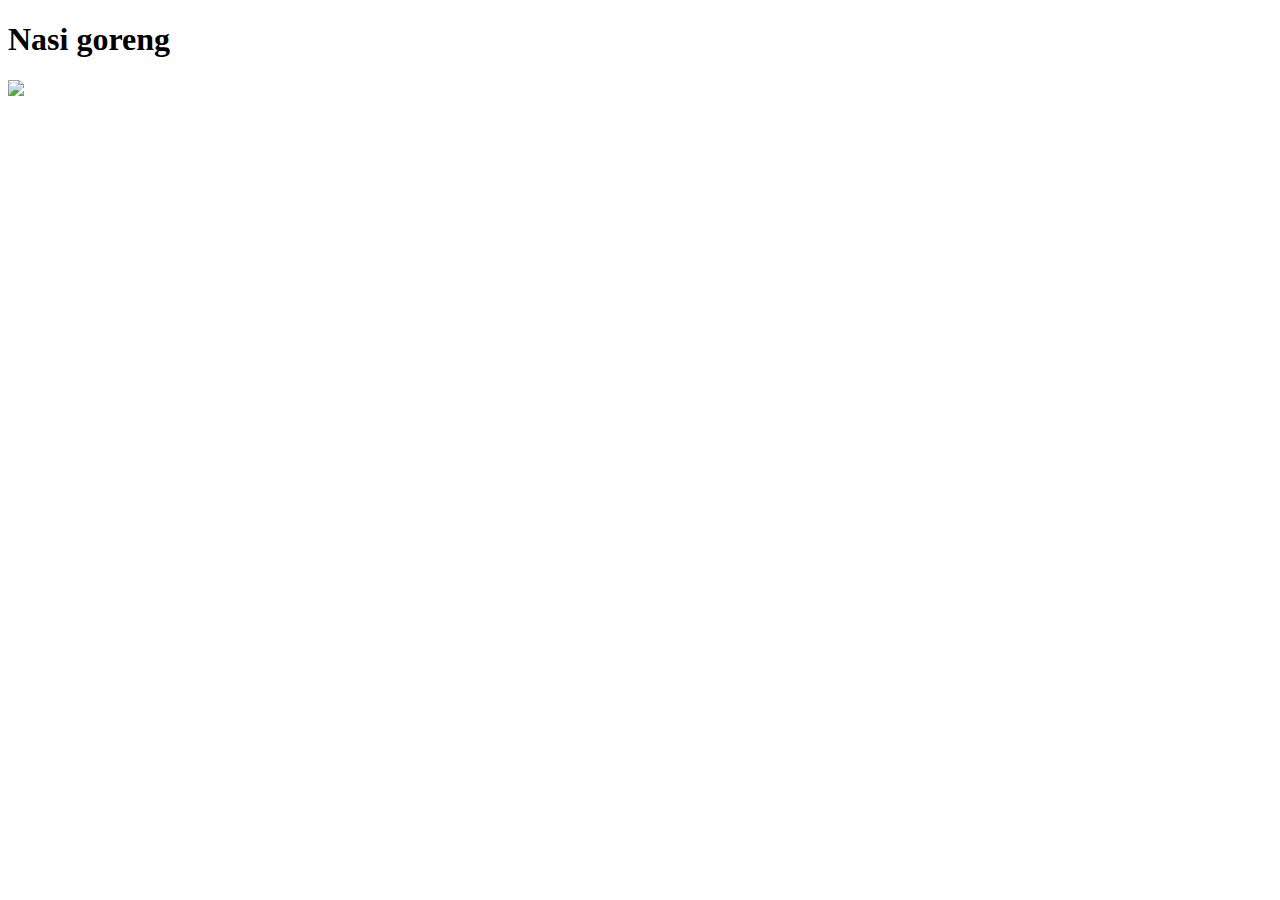
==== recipes/nasi-goreng.html @ 013adf0b "Menambahkan halaman resep nasi goreng dan rendang" ====
<!DOCTYPE html>
<html lang="en">
<head>
    <meta charset="UTF-8">
    <meta http-equiv="X-UA-Compatible" content="IE=edge">
    <meta name="viewport" content="width=device-width, initial-scale=1.0">
    <title>Nasi goreng</title>
</head>
<body>
    <h1>Nasi goreng</h1>
    <img src="../images/nasi_goreng_jawa.jpg">
</body>
</html>
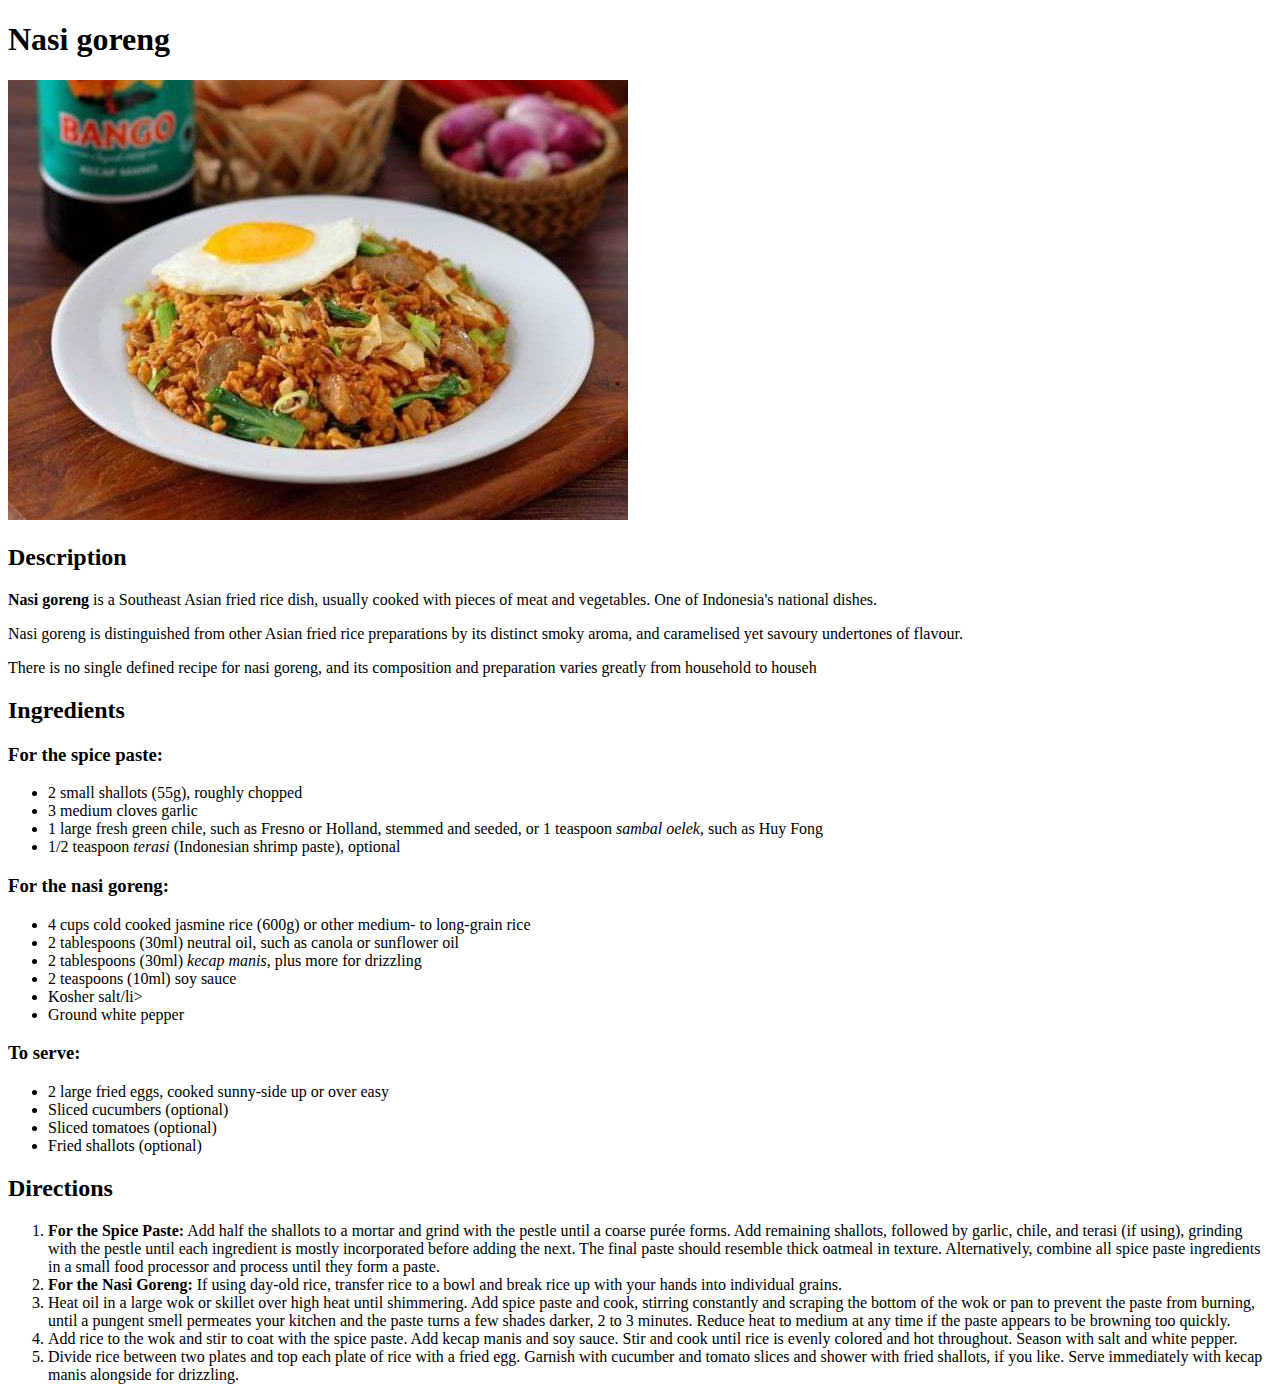
==== commit fdca60ce: "Bahan dan cara masak" ====
--- a/recipes/nasi-goreng.html
+++ b/recipes/nasi-goreng.html
@@ -9,5 +9,58 @@
 <body>
     <h1>Nasi goreng</h1>
     <img src="../images/nasi_goreng_jawa.jpg">
+
+    <h2>Description</h2>
+    <p><b>Nasi goreng</b> is a Southeast Asian fried rice dish, usually cooked with pieces of meat and vegetables. One of Indonesia's national dishes.</p>
+    <p>Nasi goreng is distinguished from other Asian fried rice preparations by its distinct smoky aroma, and caramelised yet savoury undertones of flavour.</p>
+    <p>There is no single defined recipe for nasi goreng, and its composition and preparation varies greatly from household to househ</p>
+
+    <h2>Ingredients</h2>
+    <h3>For the spice paste:</h3>
+    <ul>
+        <li>2 small shallots (55g), roughly chopped</li>
+        <li>3 medium cloves garlic</li>
+        <li>1 large fresh green chile, such as Fresno or Holland, stemmed and seeded, or 1 teaspoon <i>sambal oelek</i>, such as Huy Fong</li>
+        <li>1/2 teaspoon <i>terasi</i> (Indonesian shrimp paste), optional </li>
+    </ul>
+
+    <h3>For the nasi goreng:</h3>
+    <ul>
+        <li>4 cups cold cooked jasmine rice (600g) or other medium- to long-grain rice</li>
+        <li>2 tablespoons (30ml) neutral oil, such as canola or sunflower oil</li>
+        <li>2 tablespoons (30ml) <i>kecap manis</i>, plus more for drizzling</li>
+        <li>2 teaspoons (10ml) soy sauce</li>
+        <li>Kosher salt/li>
+        <li>Ground white pepper</li>
+    </ul>
+
+    <h3>To serve:</h3>
+    <ul>
+        <li>2 large fried eggs, cooked sunny-side up or over easy</li>
+        <li>Sliced cucumbers (optional)</li>
+        <li>Sliced tomatoes (optional)</li>
+        <li>Fried shallots (optional)</li>
+    </ul>
+
+    <h2>Directions</h2>
+    <ol>
+        <li><b>For the Spice Paste:</b> Add half the shallots to a mortar and grind with the pestle until a coarse purée forms. 
+            Add remaining shallots, followed by garlic, chile, and terasi (if using), grinding with the pestle 
+            until each ingredient is mostly incorporated before adding the next. The final paste should resemble thick oatmeal in texture. 
+            Alternatively, combine all spice paste ingredients in a small food processor and process until they form a paste.
+        </li>
+        <li><b>For the Nasi Goreng:</b> If using day-old rice, transfer rice to a bowl and break rice up with your hands into individual grains.</li>
+        <li>Heat oil in a large wok or skillet over high heat until shimmering. Add spice paste and cook, 
+            stirring constantly and scraping the bottom of the wok or pan to prevent the paste from burning, 
+            until a pungent smell permeates your kitchen and the paste turns a few shades darker, 2 to 3 minutes. 
+            Reduce heat to medium at any time if the paste appears to be browning too quickly.
+        </li>
+        <li>Add rice to the wok and stir to coat with the spice paste. Add kecap manis and soy sauce. 
+            Stir and cook until rice is evenly colored and hot throughout. Season with salt and white pepper.
+        </li>
+        <li>Divide rice between two plates and top each plate of rice with a fried egg. Garnish with cucumber and tomato slices 
+            and shower with fried shallots, if you like. Serve immediately with kecap manis alongside for drizzling.
+        </li>
+    </ol>
 </body>
 </html>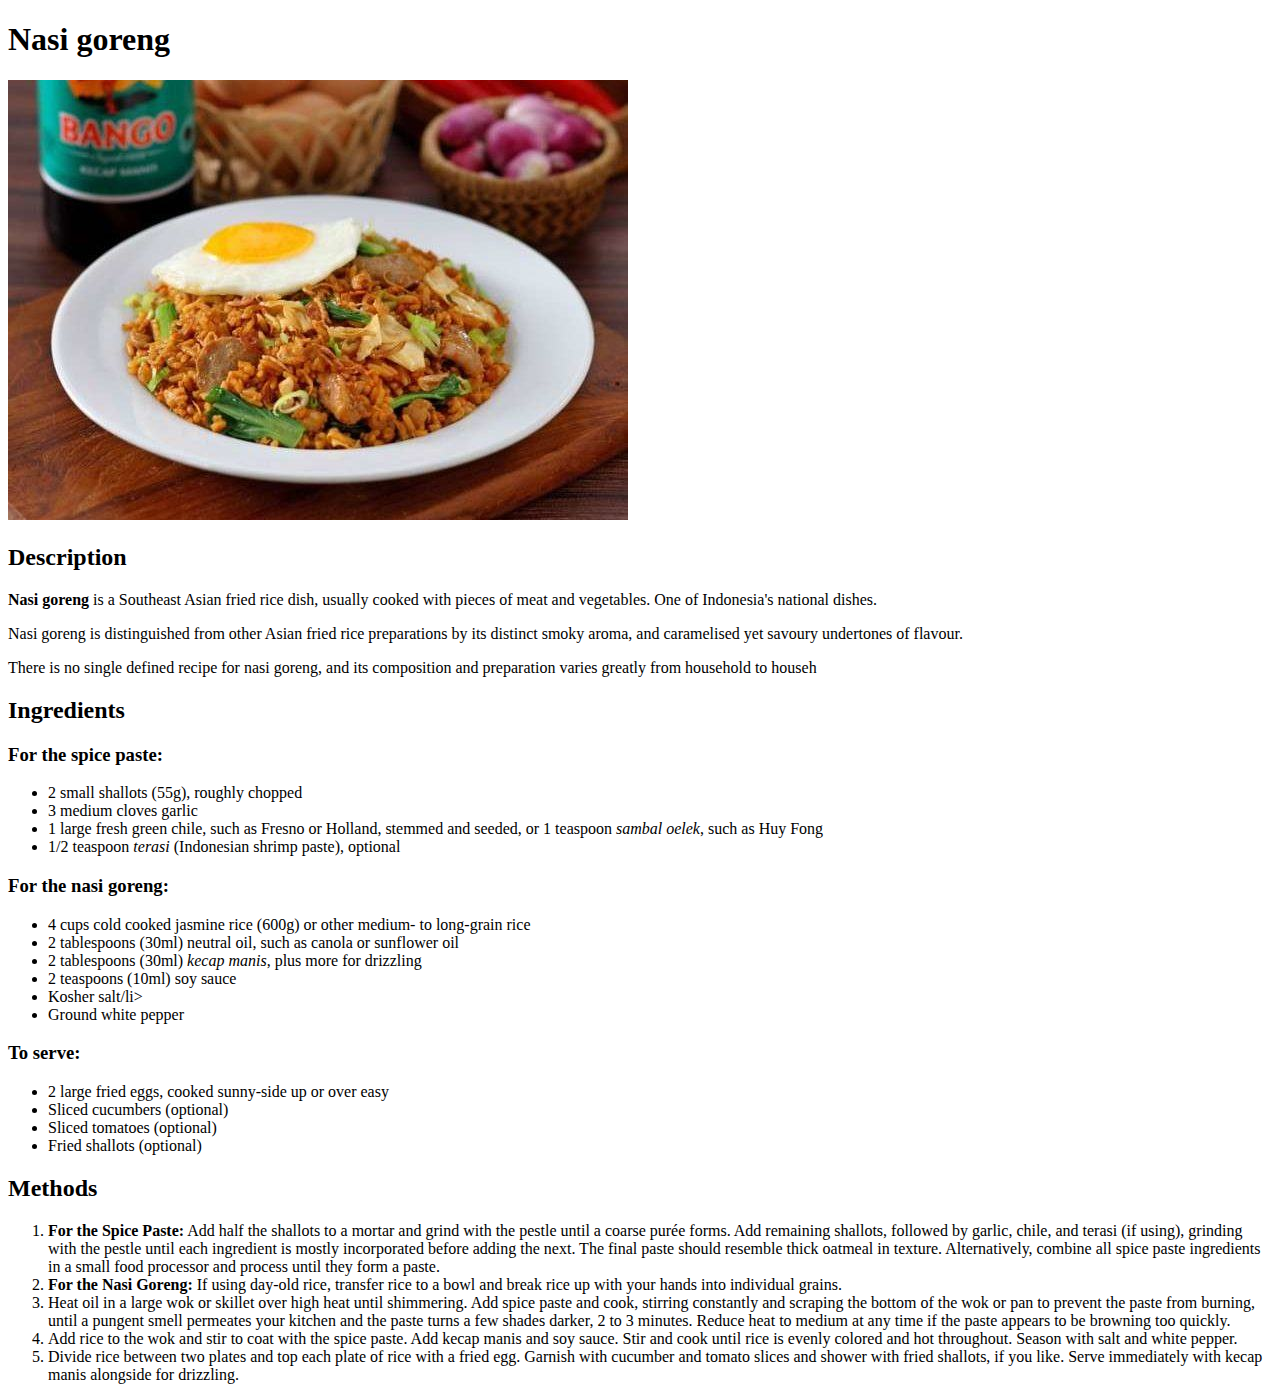
==== commit 2ad048d0: "Bahan dan cara masak" ====
--- a/recipes/nasi-goreng.html
+++ b/recipes/nasi-goreng.html
@@ -42,7 +42,7 @@
         <li>Fried shallots (optional)</li>
     </ul>
 
-    <h2>Directions</h2>
+    <h2>Methods</h2>
     <ol>
         <li><b>For the Spice Paste:</b> Add half the shallots to a mortar and grind with the pestle until a coarse purée forms. 
             Add remaining shallots, followed by garlic, chile, and terasi (if using), grinding with the pestle 
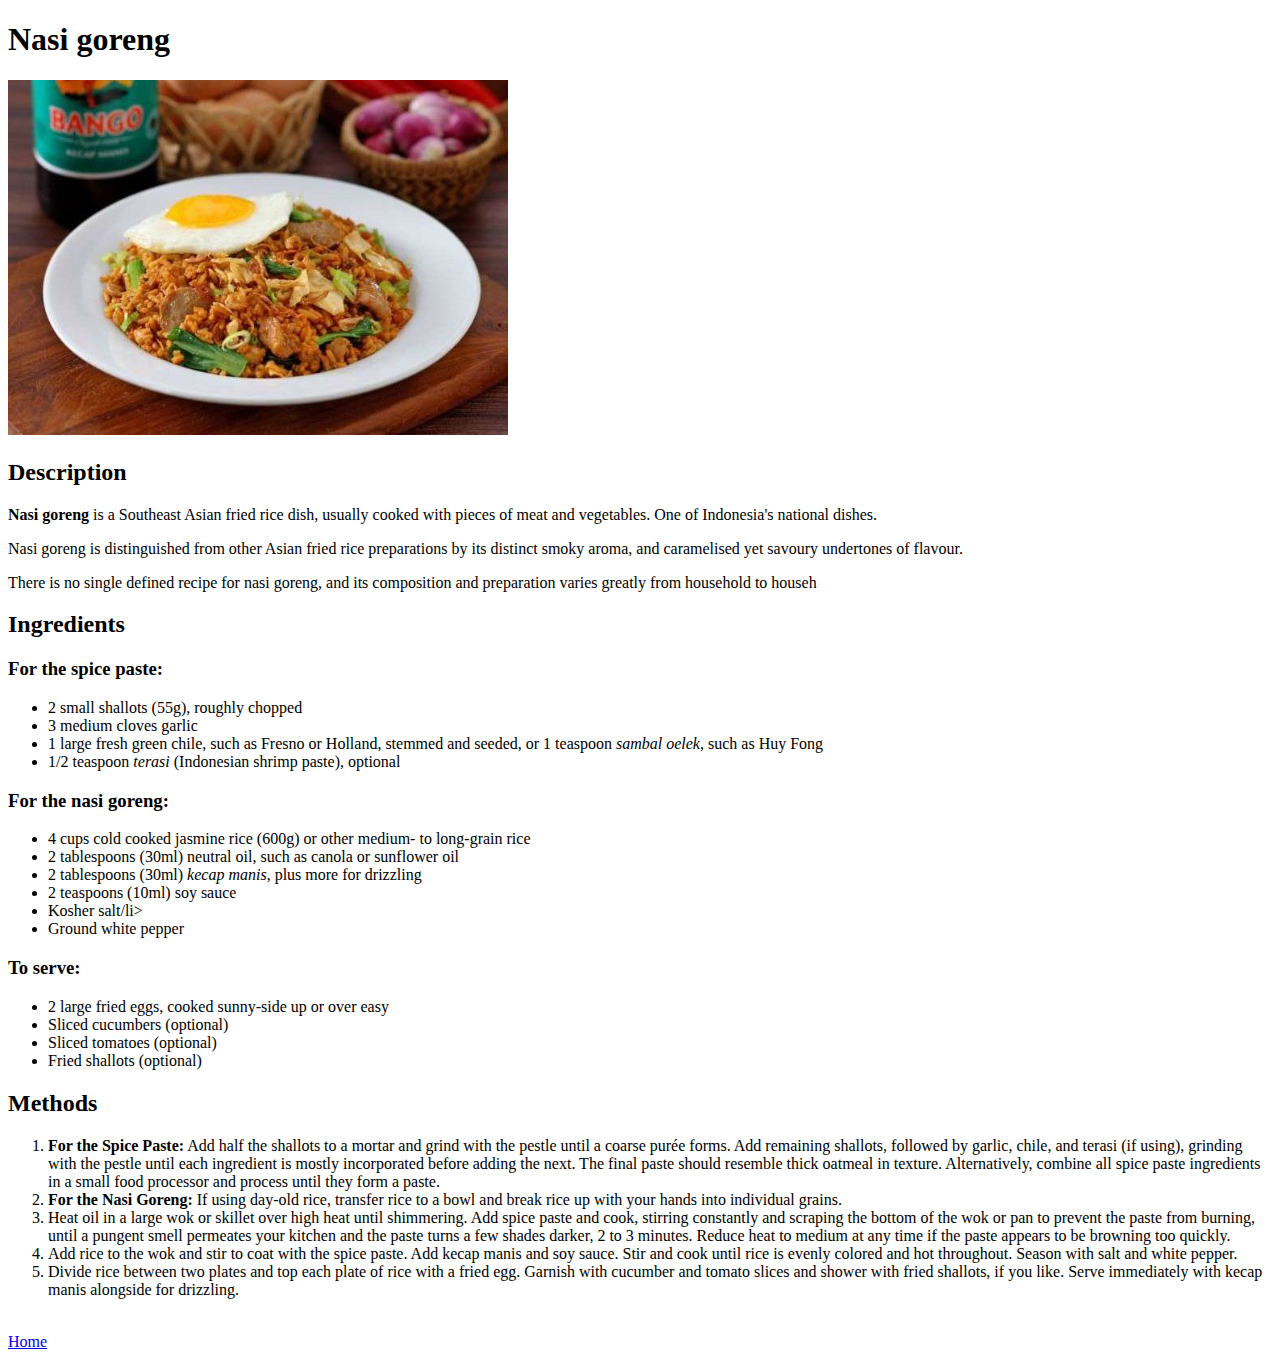
==== commit 16dcb2ee: "Merapikan kode" ====
--- a/recipes/nasi-goreng.html
+++ b/recipes/nasi-goreng.html
@@ -8,7 +8,7 @@
 </head>
 <body>
     <h1>Nasi goreng</h1>
-    <img src="../images/nasi_goreng_jawa.jpg">
+    <img src="../images/nasi_goreng_jawa.jpg" alt="Nasi goreng" width="500">
 
     <h2>Description</h2>
     <p><b>Nasi goreng</b> is a Southeast Asian fried rice dish, usually cooked with pieces of meat and vegetables. One of Indonesia's national dishes.</p>
@@ -62,5 +62,8 @@
             and shower with fried shallots, if you like. Serve immediately with kecap manis alongside for drizzling.
         </li>
     </ol>
+    <br>
+
+    <a href="../index.html">Home</a>
 </body>
 </html>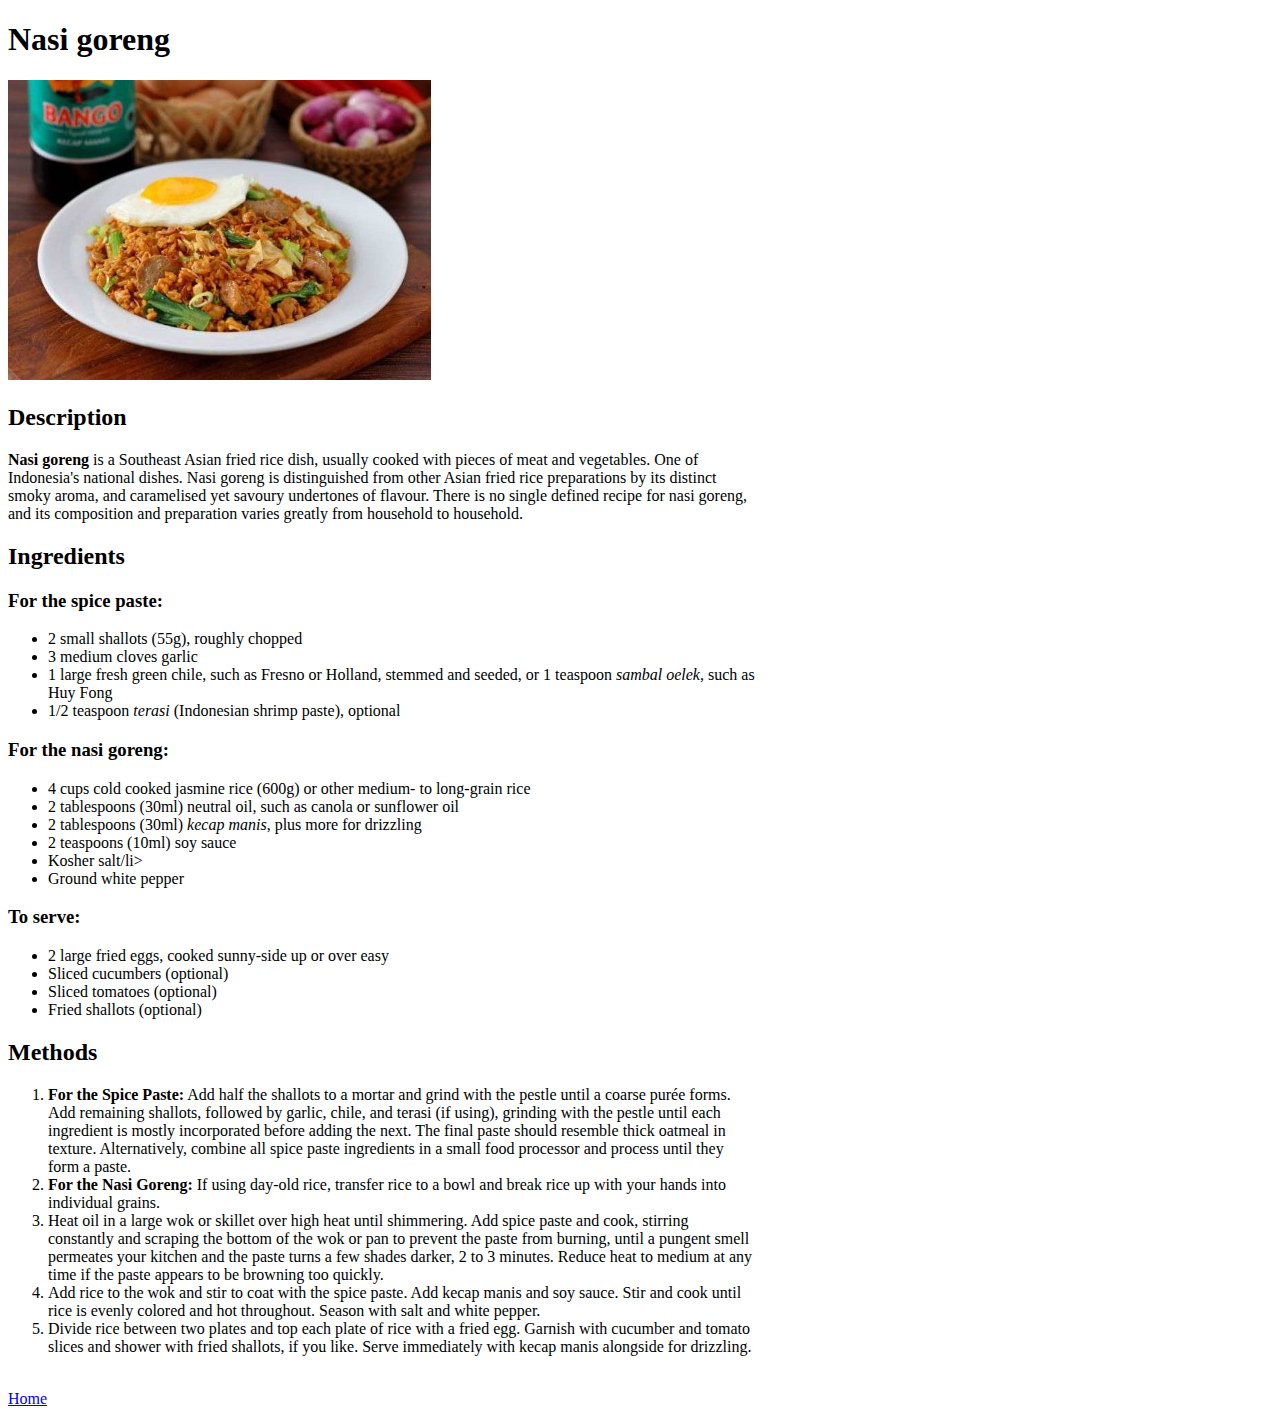
==== commit e8d0100e: "Add style.css" ====
--- a/recipes/nasi-goreng.html
+++ b/recipes/nasi-goreng.html
@@ -4,35 +4,41 @@
     <meta charset="UTF-8">
     <meta http-equiv="X-UA-Compatible" content="IE=edge">
     <meta name="viewport" content="width=device-width, initial-scale=1.0">
+    <link rel="stylesheet" href="style.css">
     <title>Nasi goreng</title>
 </head>
 <body>
     <h1>Nasi goreng</h1>
-    <img src="../images/nasi_goreng_jawa.jpg" alt="Nasi goreng" width="500">
+    <img src="../images/nasi_goreng_jawa.jpg" alt="Nasi goreng" height="300">
 
-    <h2>Description</h2>
-    <p><b>Nasi goreng</b> is a Southeast Asian fried rice dish, usually cooked with pieces of meat and vegetables. One of Indonesia's national dishes.</p>
-    <p>Nasi goreng is distinguished from other Asian fried rice preparations by its distinct smoky aroma, and caramelised yet savoury undertones of flavour.</p>
-    <p>There is no single defined recipe for nasi goreng, and its composition and preparation varies greatly from household to househ</p>
+    <div class="description">
+        <h2>Description</h2>
+        <p><b>Nasi goreng</b> is a Southeast Asian fried rice dish, usually cooked with pieces of meat and vegetables. One of Indonesia's national dishes.
+            Nasi goreng is distinguished from other Asian fried rice preparations by its distinct smoky aroma, and caramelised yet savoury undertones of flavour. 
+            There is no single defined recipe for nasi goreng, and its composition and preparation varies greatly from household to household.
+        </p>
+    </div>
+    
+    <div class="ingredients">
+        <h2>Ingredients</h2>
+        <h3>For the spice paste:</h3>
+        <ul>
+            <li>2 small shallots (55g), roughly chopped</li>
+            <li>3 medium cloves garlic</li>
+            <li>1 large fresh green chile, such as Fresno or Holland, stemmed and seeded, or 1 teaspoon <i>sambal oelek</i>, such as Huy Fong</li>
+            <li>1/2 teaspoon <i>terasi</i> (Indonesian shrimp paste), optional </li>
+        </ul>
 
-    <h2>Ingredients</h2>
-    <h3>For the spice paste:</h3>
-    <ul>
-        <li>2 small shallots (55g), roughly chopped</li>
-        <li>3 medium cloves garlic</li>
-        <li>1 large fresh green chile, such as Fresno or Holland, stemmed and seeded, or 1 teaspoon <i>sambal oelek</i>, such as Huy Fong</li>
-        <li>1/2 teaspoon <i>terasi</i> (Indonesian shrimp paste), optional </li>
-    </ul>
-
-    <h3>For the nasi goreng:</h3>
-    <ul>
-        <li>4 cups cold cooked jasmine rice (600g) or other medium- to long-grain rice</li>
-        <li>2 tablespoons (30ml) neutral oil, such as canola or sunflower oil</li>
-        <li>2 tablespoons (30ml) <i>kecap manis</i>, plus more for drizzling</li>
-        <li>2 teaspoons (10ml) soy sauce</li>
-        <li>Kosher salt/li>
-        <li>Ground white pepper</li>
-    </ul>
+        <h3>For the nasi goreng:</h3>
+        <ul>
+            <li>4 cups cold cooked jasmine rice (600g) or other medium- to long-grain rice</li>
+            <li>2 tablespoons (30ml) neutral oil, such as canola or sunflower oil</li>
+            <li>2 tablespoons (30ml) <i>kecap manis</i>, plus more for drizzling</li>
+            <li>2 teaspoons (10ml) soy sauce</li>
+            <li>Kosher salt/li>
+            <li>Ground white pepper</li>
+        </ul>
+    </div>
 
     <h3>To serve:</h3>
     <ul>
@@ -42,26 +48,28 @@
         <li>Fried shallots (optional)</li>
     </ul>
 
-    <h2>Methods</h2>
-    <ol>
-        <li><b>For the Spice Paste:</b> Add half the shallots to a mortar and grind with the pestle until a coarse purée forms. 
-            Add remaining shallots, followed by garlic, chile, and terasi (if using), grinding with the pestle 
-            until each ingredient is mostly incorporated before adding the next. The final paste should resemble thick oatmeal in texture. 
-            Alternatively, combine all spice paste ingredients in a small food processor and process until they form a paste.
-        </li>
-        <li><b>For the Nasi Goreng:</b> If using day-old rice, transfer rice to a bowl and break rice up with your hands into individual grains.</li>
-        <li>Heat oil in a large wok or skillet over high heat until shimmering. Add spice paste and cook, 
-            stirring constantly and scraping the bottom of the wok or pan to prevent the paste from burning, 
-            until a pungent smell permeates your kitchen and the paste turns a few shades darker, 2 to 3 minutes. 
-            Reduce heat to medium at any time if the paste appears to be browning too quickly.
-        </li>
-        <li>Add rice to the wok and stir to coat with the spice paste. Add kecap manis and soy sauce. 
-            Stir and cook until rice is evenly colored and hot throughout. Season with salt and white pepper.
-        </li>
-        <li>Divide rice between two plates and top each plate of rice with a fried egg. Garnish with cucumber and tomato slices 
-            and shower with fried shallots, if you like. Serve immediately with kecap manis alongside for drizzling.
-        </li>
-    </ol>
+    <div class="methods">
+        <h2>Methods</h2>
+        <ol>
+            <li><b>For the Spice Paste:</b> Add half the shallots to a mortar and grind with the pestle until a coarse purée forms. 
+                Add remaining shallots, followed by garlic, chile, and terasi (if using), grinding with the pestle 
+                until each ingredient is mostly incorporated before adding the next. The final paste should resemble thick oatmeal in texture. 
+                Alternatively, combine all spice paste ingredients in a small food processor and process until they form a paste.
+            </li>
+            <li><b>For the Nasi Goreng:</b> If using day-old rice, transfer rice to a bowl and break rice up with your hands into individual grains.</li>
+            <li>Heat oil in a large wok or skillet over high heat until shimmering. Add spice paste and cook, 
+                stirring constantly and scraping the bottom of the wok or pan to prevent the paste from burning, 
+                until a pungent smell permeates your kitchen and the paste turns a few shades darker, 2 to 3 minutes. 
+                Reduce heat to medium at any time if the paste appears to be browning too quickly.
+            </li>
+            <li>Add rice to the wok and stir to coat with the spice paste. Add kecap manis and soy sauce. 
+                Stir and cook until rice is evenly colored and hot throughout. Season with salt and white pepper.
+            </li>
+            <li>Divide rice between two plates and top each plate of rice with a fried egg. Garnish with cucumber and tomato slices 
+                and shower with fried shallots, if you like. Serve immediately with kecap manis alongside for drizzling.
+            </li>
+        </ol>    
+    </div>
     <br>
 
     <a href="../index.html">Home</a>
--- a/recipes/style.css
+++ b/recipes/style.css
@@ -0,0 +1,12 @@
+.description {
+    width: 750px;
+}
+
+.ingredients {
+    width: 750px;
+}
+
+.methods {
+    width: 750px;
+    /* background-color: blue; */
+}